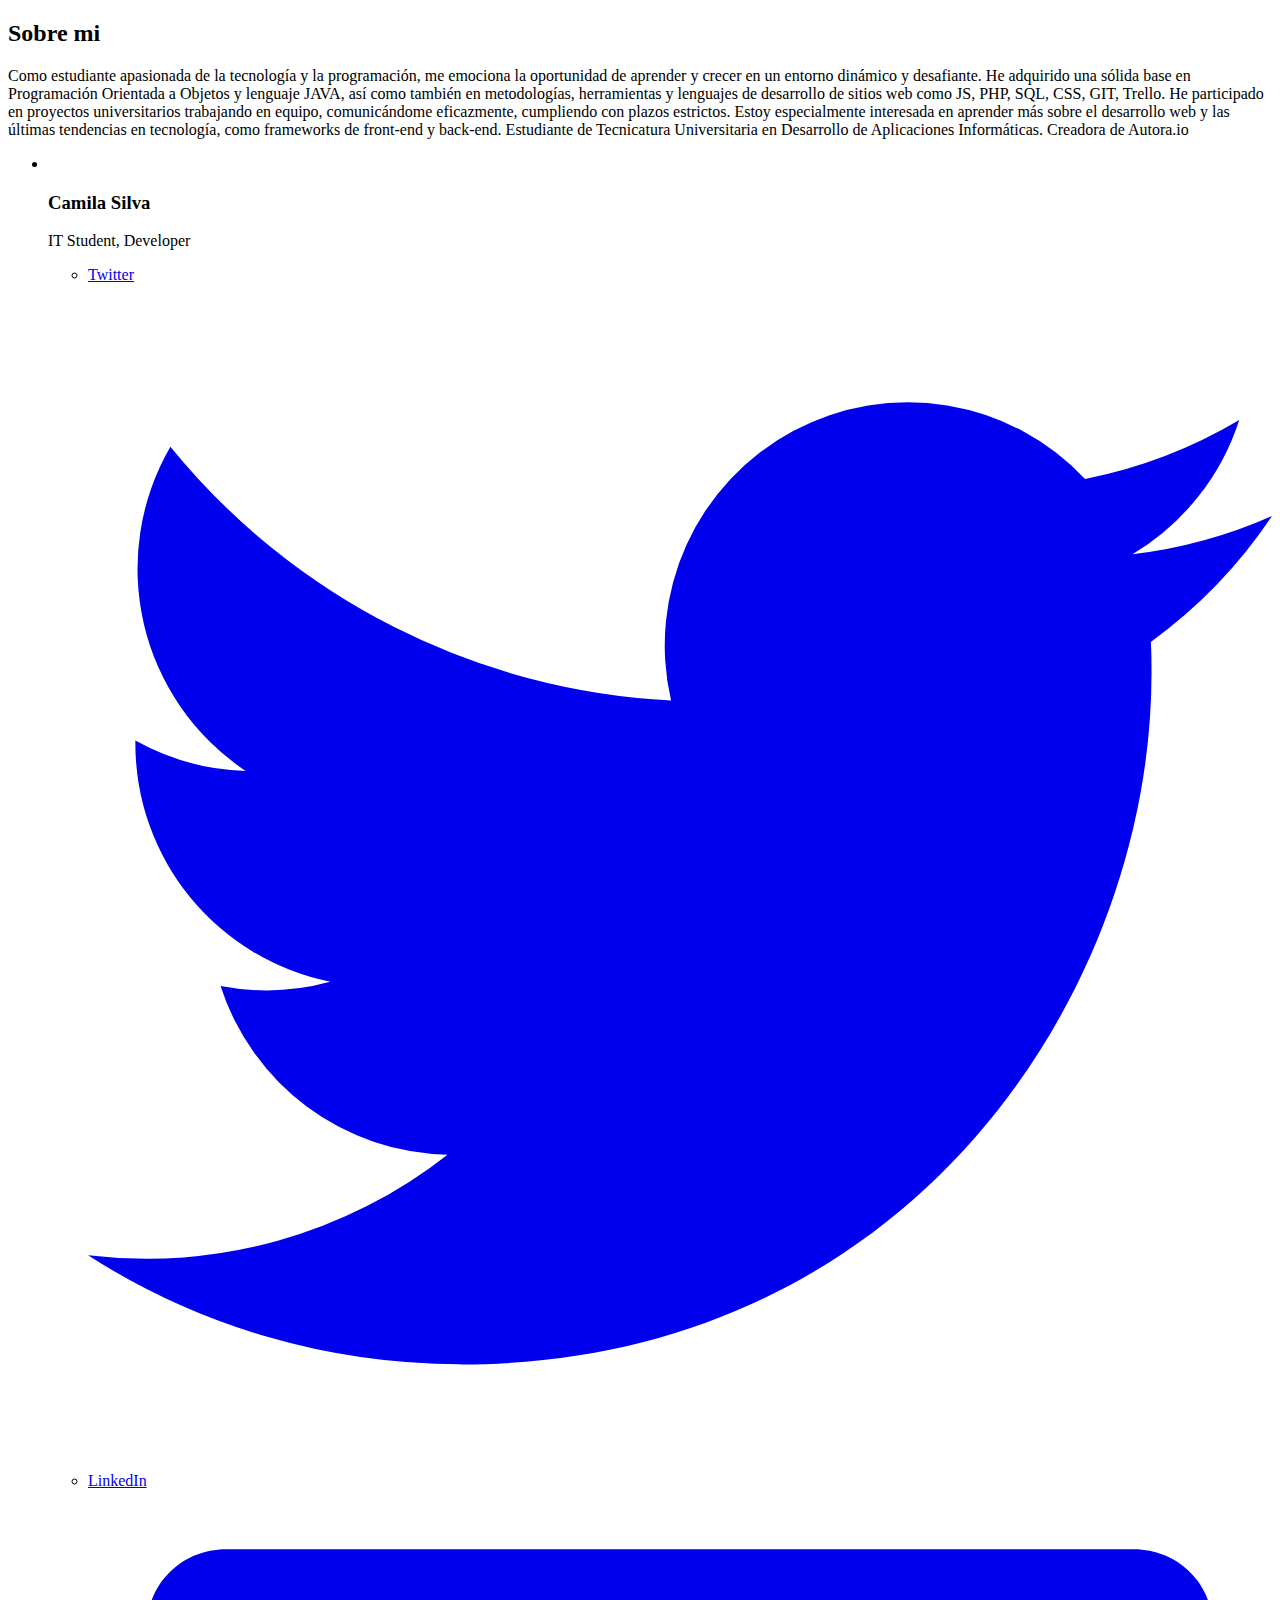
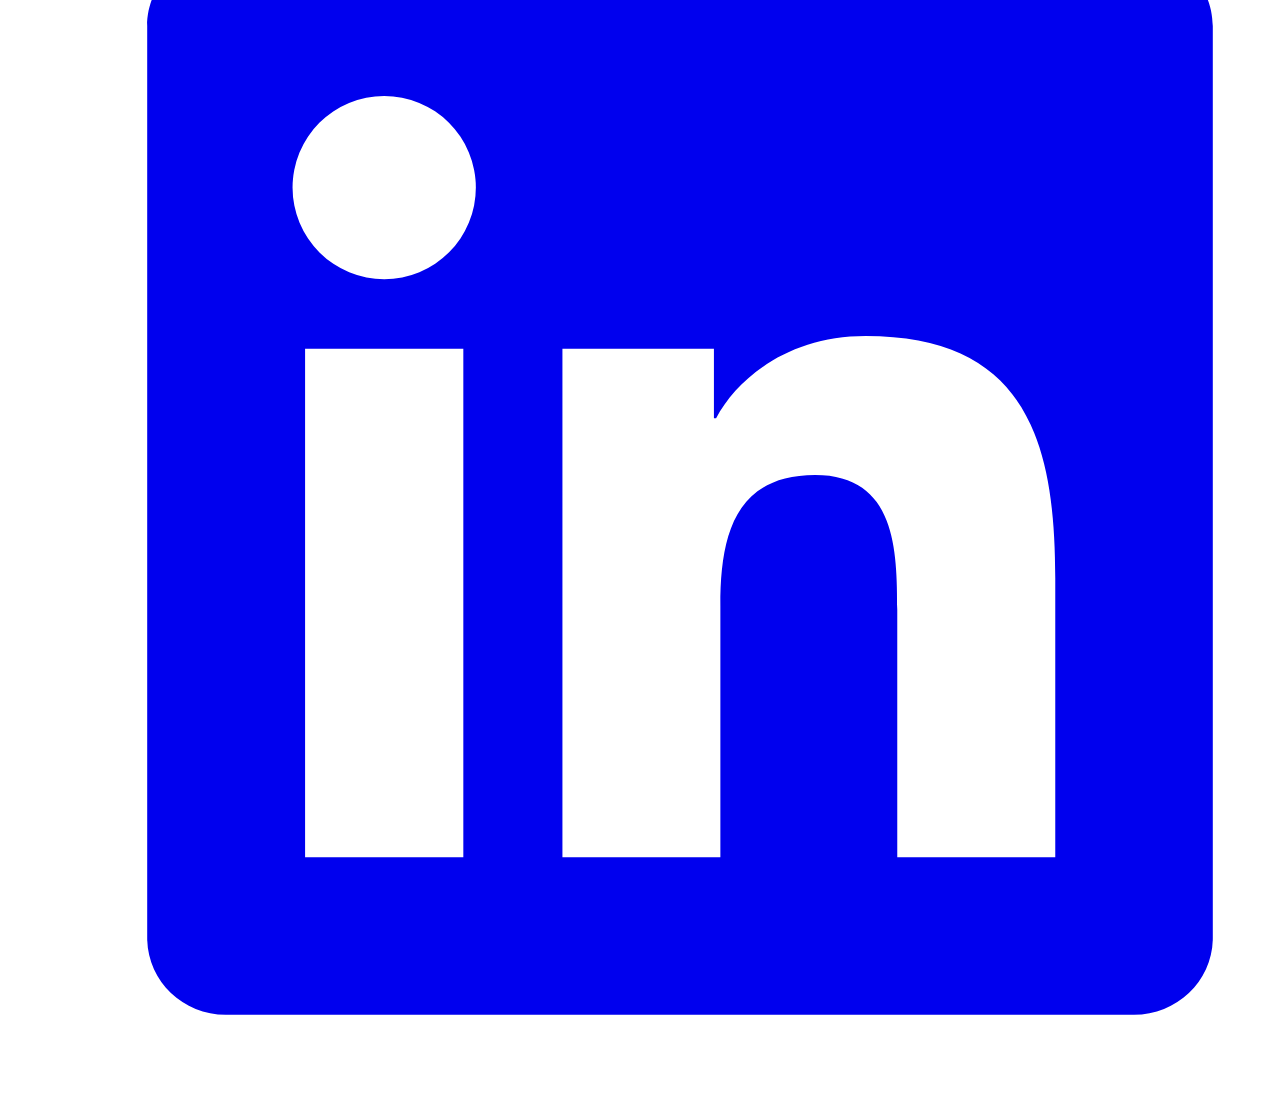
==== aboutme/index.html @ 1f50571b "index -> about me" ====
<!DOCTYPE html>
<html lang="en">

<head>
    <meta charset="UTF-8">
    <meta http-equiv="X-UA-Compatible" content="IE=edge">
    <meta name="viewport" content="width=device-width, initial-scale=1.0">
    <title>Autora.io</title>

    <link rel="preconnect" href="https://fonts.googleapis.com">
    <link rel="preconnect" href="https://fonts.gstatic.com" crossorigin>
    <link href="https://fonts.googleapis.com/css2?family=Work+Sans:wght@100;200;500;600;700;800&display=swap"
        rel="stylesheet">
    <link href="https://unpkg.com/tailwindcss@^2/dist/tailwind.min.css" rel="stylesheet">
    <link rel="stylesheet" href="style.css">
</head>

<body>
    <div class="bg-white py-24 md:py-32 lg:py-40">
        <div class="mx-auto grid max-w-7xl grid-cols-1 gap-y-20 gap-x-8 px-6 lg:px-8 xl:grid-cols-3">
          <div class="mx-auto max-w-2xl lg:mx-0">
            <h2 class="text-3xl font-bold tracking-tight text-gray-900 sm:text-4xl">Sobre mi</h2>
            <p class="mt-6 text-lg leading-8 text-gray-600">Como estudiante apasionada de la tecnología y la programación, me emociona la oportunidad de aprender y crecer en un entorno dinámico y desafiante.
                He adquirido una sólida base en Programación Orientada a Objetos y lenguaje JAVA, así como también en metodologías, herramientas y lenguajes de desarrollo de sitios web como JS, PHP, SQL, CSS, GIT, Trello.
                He participado en proyectos universitarios trabajando en equipo, comunicándome eficazmente, cumpliendo con plazos estrictos.
                Estoy especialmente interesada en aprender más sobre el desarrollo web y las últimas tendencias en tecnología, como frameworks de front-end y back-end.
                
                Estudiante de Tecnicatura Universitaria en Desarrollo de Aplicaciones Informáticas. 
                Creadora de Autora.io</p>
          </div>
          <ul role="list" class="mx-auto grid max-w-2xl grid-cols-1 gap-x-6 gap-y-20 sm:grid-cols-2 lg:mx-0 lg:max-w-none lg:gap-x-8 xl:col-span-2">
            <li>
              <img class="aspect-[3/2] w-full rounded-2xl object-cover" src="../images/camila-foto.png" alt="">
              <h3 class="mt-6 text-lg font-semibold leading-8 text-gray-900">Camila Silva</h3>
              <p class="text-base leading-7 text-gray-600">IT Student, Developer</p>
              <ul role="list" class="mt-6 flex gap-x-6">
                <li>
                  <a href="#" class="text-gray-400 hover:text-gray-500">
                    <span class="sr-only">Twitter</span>
                    <svg class="h-5 w-5" fill="currentColor" viewBox="0 0 20 20" aria-hidden="true">
                      <path d="M6.29 18.251c7.547 0 11.675-6.253 11.675-11.675 0-.178 0-.355-.012-.53A8.348 8.348 0 0020 3.92a8.19 8.19 0 01-2.357.646 4.118 4.118 0 001.804-2.27 8.224 8.224 0 01-2.605.996 4.107 4.107 0 00-6.993 3.743 11.65 11.65 0 01-8.457-4.287 4.106 4.106 0 001.27 5.477A4.073 4.073 0 01.8 7.713v.052a4.105 4.105 0 003.292 4.022 4.095 4.095 0 01-1.853.07 4.108 4.108 0 003.834 2.85A8.233 8.233 0 010 16.407a11.616 11.616 0 006.29 1.84" />
                    </svg>
                  </a>
                </li>
                <li>
                  <a href="https://www.linkedin.com/in/camila-roc%C3%ADo-silva-12473780/" class="text-gray-400 hover:text-gray-500">
                    <span class="sr-only">LinkedIn</span>
                    <svg class="h-5 w-5" fill="currentColor" viewBox="0 0 20 20" aria-hidden="true">
                      <path fill-rule="evenodd" d="M16.338 16.338H13.67V12.16c0-.995-.017-2.277-1.387-2.277-1.39 0-1.601 1.086-1.601 2.207v4.248H8.014v-8.59h2.559v1.174h.037c.356-.675 1.227-1.387 2.526-1.387 2.703 0 3.203 1.778 3.203 4.092v4.711zM5.005 6.575a1.548 1.548 0 11-.003-3.096 1.548 1.548 0 01.003 3.096zm-1.337 9.763H6.34v-8.59H3.667v8.59zM17.668 1H2.328C1.595 1 1 1.581 1 2.298v15.403C1 18.418 1.595 19 2.328 19h15.34c.734 0 1.332-.582 1.332-1.299V2.298C19 1.581 18.402 1 17.668 1z" clip-rule="evenodd" />
                    </svg>
                  </a>
                </li>
              </ul>
            </li>
      
            <!-- More people... -->
          </ul>
        </div>
      </div>

</html>
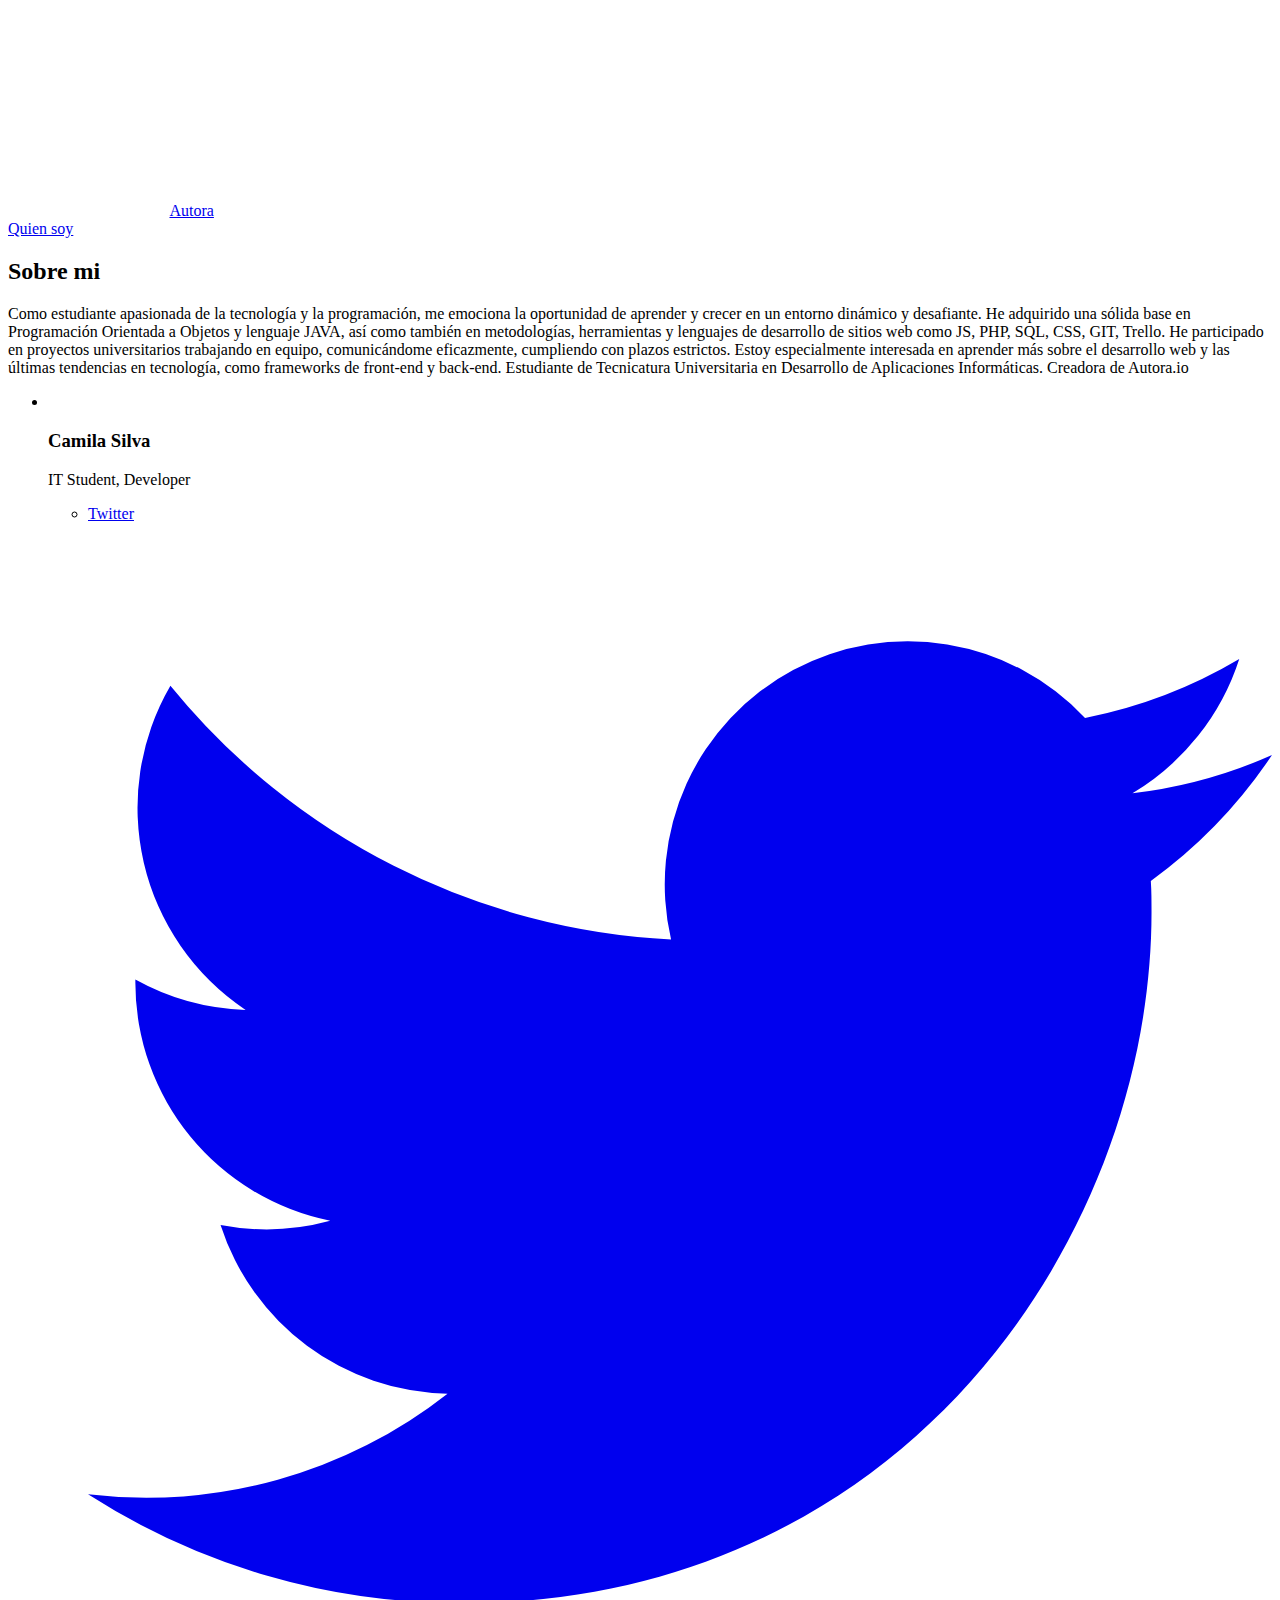
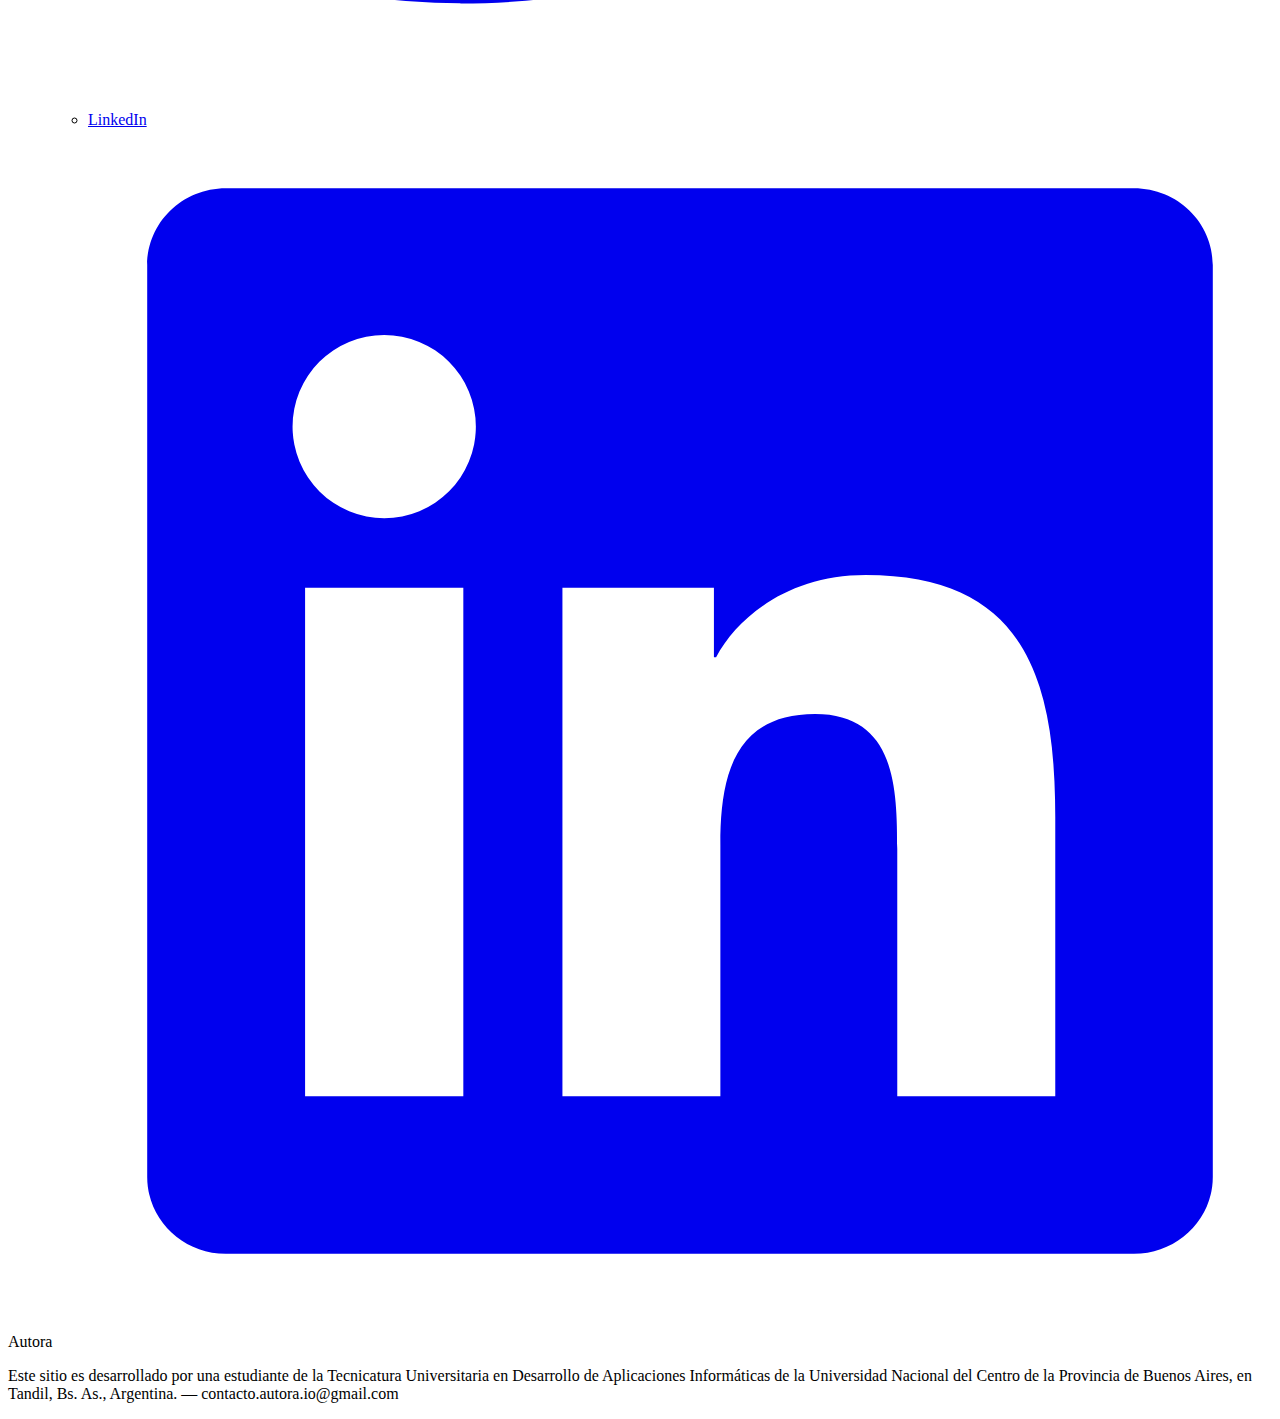
==== commit 4e916425: "links & aboutme index styles" ====
--- a/aboutme/index.html
+++ b/aboutme/index.html
@@ -1,61 +1,271 @@
 <!DOCTYPE html>
 <html lang="en">
-
-<head>
-    <meta charset="UTF-8">
-    <meta http-equiv="X-UA-Compatible" content="IE=edge">
-    <meta name="viewport" content="width=device-width, initial-scale=1.0">
+  <head>
+    <meta charset="UTF-8" />
+    <meta http-equiv="X-UA-Compatible" content="IE=edge" />
+    <meta name="viewport" content="width=device-width, initial-scale=1.0" />
     <title>Autora.io</title>
 
-    <link rel="preconnect" href="https://fonts.googleapis.com">
-    <link rel="preconnect" href="https://fonts.gstatic.com" crossorigin>
-    <link href="https://fonts.googleapis.com/css2?family=Work+Sans:wght@100;200;500;600;700;800&display=swap"
-        rel="stylesheet">
-    <link href="https://unpkg.com/tailwindcss@^2/dist/tailwind.min.css" rel="stylesheet">
-    <link rel="stylesheet" href="style.css">
-</head>
-
-<body>
+    <link rel="preconnect" href="https://fonts.googleapis.com" />
+    <link rel="preconnect" href="https://fonts.gstatic.com" crossorigin />
+    <link
+      href="https://fonts.googleapis.com/css2?family=Work+Sans:wght@100;200;500;600;700;800&display=swap"
+      rel="stylesheet"
+    />
+    <link
+      href="https://unpkg.com/tailwindcss@^2/dist/tailwind.min.css"
+      rel="stylesheet"
+    />
+    <link rel="stylesheet" href="style.css" />
+  </head>
+
+  <body>
+    <header class="text-gray-600 body-font font-semibold">
+      <div
+        class="container mx-auto flex flex-wrap p-5 flex-col md:flex-row items-center"
+      >
+        <svg
+          class="w-10 h-10 text-white p-1 bg-yellow-500 rounded-full"
+          viewBox="0 0 41.895905 55.137215"
+          height="55.137215mm"
+          width="41.895905mm"
+        >
+          <defs id="defs3713" />
+          <g transform="translate(-127.07734,-207.98661)" id="layer1">
+            <rect
+              ry="14.977298"
+              style="
+                fill: none;
+                stroke: #fff;
+                stroke-width: 2.64583325;
+                stroke-linecap: round;
+                stroke-linejoin: round;
+                stroke-miterlimit: 4;
+                stroke-dasharray: none;
+                stroke-opacity: 1;
+                paint-order: stroke fill markers;
+              "
+              y="209.30952"
+              x="133.89807"
+              height="49.514885"
+              width="28.2537"
+              id="rect3732"
+            />
+            <path
+              id="path4539"
+              d="m 148.02492,226.88513 v 5.76442"
+              style="
+                fill: none;
+                stroke: #fff;
+                stroke-width: 2.64583325;
+                stroke-linecap: butt;
+                stroke-linejoin: miter;
+                stroke-miterlimit: 4;
+                stroke-dasharray: none;
+                stroke-opacity: 1;
+              "
+            />
+            <path
+              id="path4539-3"
+              d="m 162.57701,232.82771 -29.10417,-0.18899"
+              style="
+                fill: none;
+                stroke: #fff;
+                stroke-width: 2.64583325;
+                stroke-linecap: butt;
+                stroke-linejoin: miter;
+                stroke-miterlimit: 4;
+                stroke-dasharray: none;
+                stroke-opacity: 1;
+              "
+            />
+            <rect
+              ry="3.8742673"
+              y="215.31932"
+              x="144.10342"
+              height="12.095239"
+              width="7.8430057"
+              id="rect4558"
+              style="
+                fill: none;
+                stroke: #fff;
+                stroke-width: 2.64583325;
+                stroke-linecap: round;
+                stroke-linejoin: round;
+                stroke-miterlimit: 4;
+                stroke-dasharray: none;
+                stroke-opacity: 1;
+                paint-order: stroke fill markers;
+              "
+            />
+            <path
+              id="path4539-6"
+              d="m 148.02492,209.30953 v 5.76442"
+              style="
+                fill: none;
+                stroke: #fff;
+                stroke-width: 2.64583325;
+                stroke-linecap: butt;
+                stroke-linejoin: miter;
+                stroke-miterlimit: 4;
+                stroke-dasharray: none;
+                stroke-opacity: 1;
+              "
+            />
+            <path
+              id="path4616"
+              d="m 162.29505,232.55432 c 0,0 0,29.79167 6.56745,29.23996"
+              style="
+                fill: none;
+                stroke: #fff;
+                stroke-width: 2.64583325;
+                stroke-linecap: butt;
+                stroke-linejoin: miter;
+                stroke-miterlimit: 4;
+                stroke-dasharray: none;
+                stroke-opacity: 1;
+              "
+            />
+            <path
+              id="path4616-3"
+              d="m 133.75354,232.36756 c 0,0 0,29.98194 -6.56471,29.42672"
+              style="
+                fill: none;
+                stroke: #fff;
+                stroke-width: 2.64583325;
+                stroke-linecap: butt;
+                stroke-linejoin: miter;
+                stroke-miterlimit: 4;
+                stroke-dasharray: none;
+                stroke-opacity: 1;
+              "
+            />
+          </g>
+        </svg>
+
+        <a
+          href="/"
+          class="flex title-font font-medium items-center text-gray-900 mb-4 md:mb-0"
+        >
+          <span class="ml-3 text-xl font-semibold">Autora</span>
+        </a>
+        <nav
+          class="md:mr-auto md:ml-4 md:py-1 md:pl-4 md:border-l md:border-gray-400 flex flex-wrap items-center text-base justify-center"
+        >
+          <a href="/aboutme" class="mr-5 hover:text-gray-900 cursor-pointer"
+            >Quien soy</a
+          >
+        </nav>
+      </div>
+    </header>
+
     <div class="bg-white py-24 md:py-32 lg:py-40">
-        <div class="mx-auto grid max-w-7xl grid-cols-1 gap-y-20 gap-x-8 px-6 lg:px-8 xl:grid-cols-3">
-          <div class="mx-auto max-w-2xl lg:mx-0">
-            <h2 class="text-3xl font-bold tracking-tight text-gray-900 sm:text-4xl">Sobre mi</h2>
-            <p class="mt-6 text-lg leading-8 text-gray-600">Como estudiante apasionada de la tecnología y la programación, me emociona la oportunidad de aprender y crecer en un entorno dinámico y desafiante.
-                He adquirido una sólida base en Programación Orientada a Objetos y lenguaje JAVA, así como también en metodologías, herramientas y lenguajes de desarrollo de sitios web como JS, PHP, SQL, CSS, GIT, Trello.
-                He participado en proyectos universitarios trabajando en equipo, comunicándome eficazmente, cumpliendo con plazos estrictos.
-                Estoy especialmente interesada en aprender más sobre el desarrollo web y las últimas tendencias en tecnología, como frameworks de front-end y back-end.
-                
-                Estudiante de Tecnicatura Universitaria en Desarrollo de Aplicaciones Informáticas. 
-                Creadora de Autora.io</p>
-          </div>
-          <ul role="list" class="mx-auto grid max-w-2xl grid-cols-1 gap-x-6 gap-y-20 sm:grid-cols-2 lg:mx-0 lg:max-w-none lg:gap-x-8 xl:col-span-2">
-            <li>
-              <img class="aspect-[3/2] w-full rounded-2xl object-cover" src="../images/camila-foto.png" alt="">
-              <h3 class="mt-6 text-lg font-semibold leading-8 text-gray-900">Camila Silva</h3>
-              <p class="text-base leading-7 text-gray-600">IT Student, Developer</p>
-              <ul role="list" class="mt-6 flex gap-x-6">
-                <li>
-                  <a href="#" class="text-gray-400 hover:text-gray-500">
-                    <span class="sr-only">Twitter</span>
-                    <svg class="h-5 w-5" fill="currentColor" viewBox="0 0 20 20" aria-hidden="true">
-                      <path d="M6.29 18.251c7.547 0 11.675-6.253 11.675-11.675 0-.178 0-.355-.012-.53A8.348 8.348 0 0020 3.92a8.19 8.19 0 01-2.357.646 4.118 4.118 0 001.804-2.27 8.224 8.224 0 01-2.605.996 4.107 4.107 0 00-6.993 3.743 11.65 11.65 0 01-8.457-4.287 4.106 4.106 0 001.27 5.477A4.073 4.073 0 01.8 7.713v.052a4.105 4.105 0 003.292 4.022 4.095 4.095 0 01-1.853.07 4.108 4.108 0 003.834 2.85A8.233 8.233 0 010 16.407a11.616 11.616 0 006.29 1.84" />
-                    </svg>
-                  </a>
-                </li>
-                <li>
-                  <a href="https://www.linkedin.com/in/camila-roc%C3%ADo-silva-12473780/" class="text-gray-400 hover:text-gray-500">
-                    <span class="sr-only">LinkedIn</span>
-                    <svg class="h-5 w-5" fill="currentColor" viewBox="0 0 20 20" aria-hidden="true">
-                      <path fill-rule="evenodd" d="M16.338 16.338H13.67V12.16c0-.995-.017-2.277-1.387-2.277-1.39 0-1.601 1.086-1.601 2.207v4.248H8.014v-8.59h2.559v1.174h.037c.356-.675 1.227-1.387 2.526-1.387 2.703 0 3.203 1.778 3.203 4.092v4.711zM5.005 6.575a1.548 1.548 0 11-.003-3.096 1.548 1.548 0 01.003 3.096zm-1.337 9.763H6.34v-8.59H3.667v8.59zM17.668 1H2.328C1.595 1 1 1.581 1 2.298v15.403C1 18.418 1.595 19 2.328 19h15.34c.734 0 1.332-.582 1.332-1.299V2.298C19 1.581 18.402 1 17.668 1z" clip-rule="evenodd" />
-                    </svg>
-                  </a>
-                </li>
-              </ul>
-            </li>
-      
-            <!-- More people... -->
-          </ul>
+      <div
+        class="mx-auto grid max-w-7xl grid-cols-1 gap-y-20 gap-x-8 px-6 lg:px-8 xl:grid-cols-3"
+      >
+        <div class="mx-auto max-w-2xl lg:mx-0 col-span-2">
+          <h2
+            class="text-3xl font-bold tracking-tight text-gray-900 sm:text-4xl"
+          >
+            Sobre mi
+          </h2>
+          <p class="mt-6 text-lg leading-8 text-gray-600">
+            Como estudiante apasionada de la tecnología y la programación, me
+            emociona la oportunidad de aprender y crecer en un entorno dinámico
+            y desafiante. He adquirido una sólida base en Programación Orientada
+            a Objetos y lenguaje JAVA, así como también en metodologías,
+            herramientas y lenguajes de desarrollo de sitios web como JS, PHP,
+            SQL, CSS, GIT, Trello. He participado en proyectos universitarios
+            trabajando en equipo, comunicándome eficazmente, cumpliendo con
+            plazos estrictos. Estoy especialmente interesada en aprender más
+            sobre el desarrollo web y las últimas tendencias en tecnología, como
+            frameworks de front-end y back-end. Estudiante de Tecnicatura
+            Universitaria en Desarrollo de Aplicaciones Informáticas. Creadora
+            de Autora.io
+          </p>
         </div>
+        <ul
+          role="list"
+          class="mx-auto grid max-w-2xl grid-cols-1 gap-x-6 gap-y-20 sm:grid-cols-1 lg:mx-0 xl:max-w-none lg:gap-x-8 xl:col-span-1"
+        >
+          <li>
+            <img
+              class="aspect-[1/1] w-full rounded-2xl object-cover"
+              src="images/camila-foto.png"
+              alt=""
+            />
+            <h3 class="mt-6 text-lg font-semibold leading-8 text-gray-900">
+              Camila Silva
+            </h3>
+            <p class="text-base leading-7 text-gray-600">
+              IT Student, Developer
+            </p>
+            <ul role="list" class="mt-6 flex gap-x-6">
+              <li>
+                <a href="#" class="text-gray-400 hover:text-gray-500">
+                  <span class="sr-only">Twitter</span>
+                  <svg
+                    class="h-5 w-5"
+                    fill="currentColor"
+                    viewBox="0 0 20 20"
+                    aria-hidden="true"
+                  >
+                    <path
+                      d="M6.29 18.251c7.547 0 11.675-6.253 11.675-11.675 0-.178 0-.355-.012-.53A8.348 8.348 0 0020 3.92a8.19 8.19 0 01-2.357.646 4.118 4.118 0 001.804-2.27 8.224 8.224 0 01-2.605.996 4.107 4.107 0 00-6.993 3.743 11.65 11.65 0 01-8.457-4.287 4.106 4.106 0 001.27 5.477A4.073 4.073 0 01.8 7.713v.052a4.105 4.105 0 003.292 4.022 4.095 4.095 0 01-1.853.07 4.108 4.108 0 003.834 2.85A8.233 8.233 0 010 16.407a11.616 11.616 0 006.29 1.84"
+                    />
+                  </svg>
+                </a>
+              </li>
+              <li>
+                <a
+                  href="https://www.linkedin.com/in/camila-roc%C3%ADo-silva-12473780/"
+                  class="text-gray-400 hover:text-gray-500"
+                >
+                  <span class="sr-only">LinkedIn</span>
+                  <svg
+                    class="h-5 w-5"
+                    fill="currentColor"
+                    viewBox="0 0 20 20"
+                    aria-hidden="true"
+                  >
+                    <path
+                      fill-rule="evenodd"
+                      d="M16.338 16.338H13.67V12.16c0-.995-.017-2.277-1.387-2.277-1.39 0-1.601 1.086-1.601 2.207v4.248H8.014v-8.59h2.559v1.174h.037c.356-.675 1.227-1.387 2.526-1.387 2.703 0 3.203 1.778 3.203 4.092v4.711zM5.005 6.575a1.548 1.548 0 11-.003-3.096 1.548 1.548 0 01.003 3.096zm-1.337 9.763H6.34v-8.59H3.667v8.59zM17.668 1H2.328C1.595 1 1 1.581 1 2.298v15.403C1 18.418 1.595 19 2.328 19h15.34c.734 0 1.332-.582 1.332-1.299V2.298C19 1.581 18.402 1 17.668 1z"
+                      clip-rule="evenodd"
+                    />
+                  </svg>
+                </a>
+              </li>
+            </ul>
+          </li>
+
+          <!-- More people... -->
+        </ul>
       </div>
-
-</html>+    </div>
+
+    <footer id="footer" class="text-gray-600 body-font">
+      <div
+        class="container px-5 py-8 mx-auto flex items-center sm:flex-row flex-col"
+      >
+        <span class="ml-3 text-xl">Autora</span>
+
+        <p
+          class="text-sm text-gray-500 sm:ml-4 sm:pl-4 sm:border-l-2 sm:border-gray-200 sm:py-2 sm:mt-0 mt-4"
+        >
+          Este sitio es desarrollado por una estudiante de la Tecnicatura
+          Universitaria en Desarrollo de Aplicaciones Informáticas de la
+          Universidad Nacional del Centro de la Provincia de Buenos Aires, en
+          Tandil, Bs. As., Argentina. —
+          <a
+            class="text-gray-600 ml-1"
+            rel="noopener noreferrer"
+            target="_blank"
+          >
+            contacto.autora.io@gmail.com</a
+          >
+        </p>
+      </div>
+    </footer>
+  </body>
+</html>
